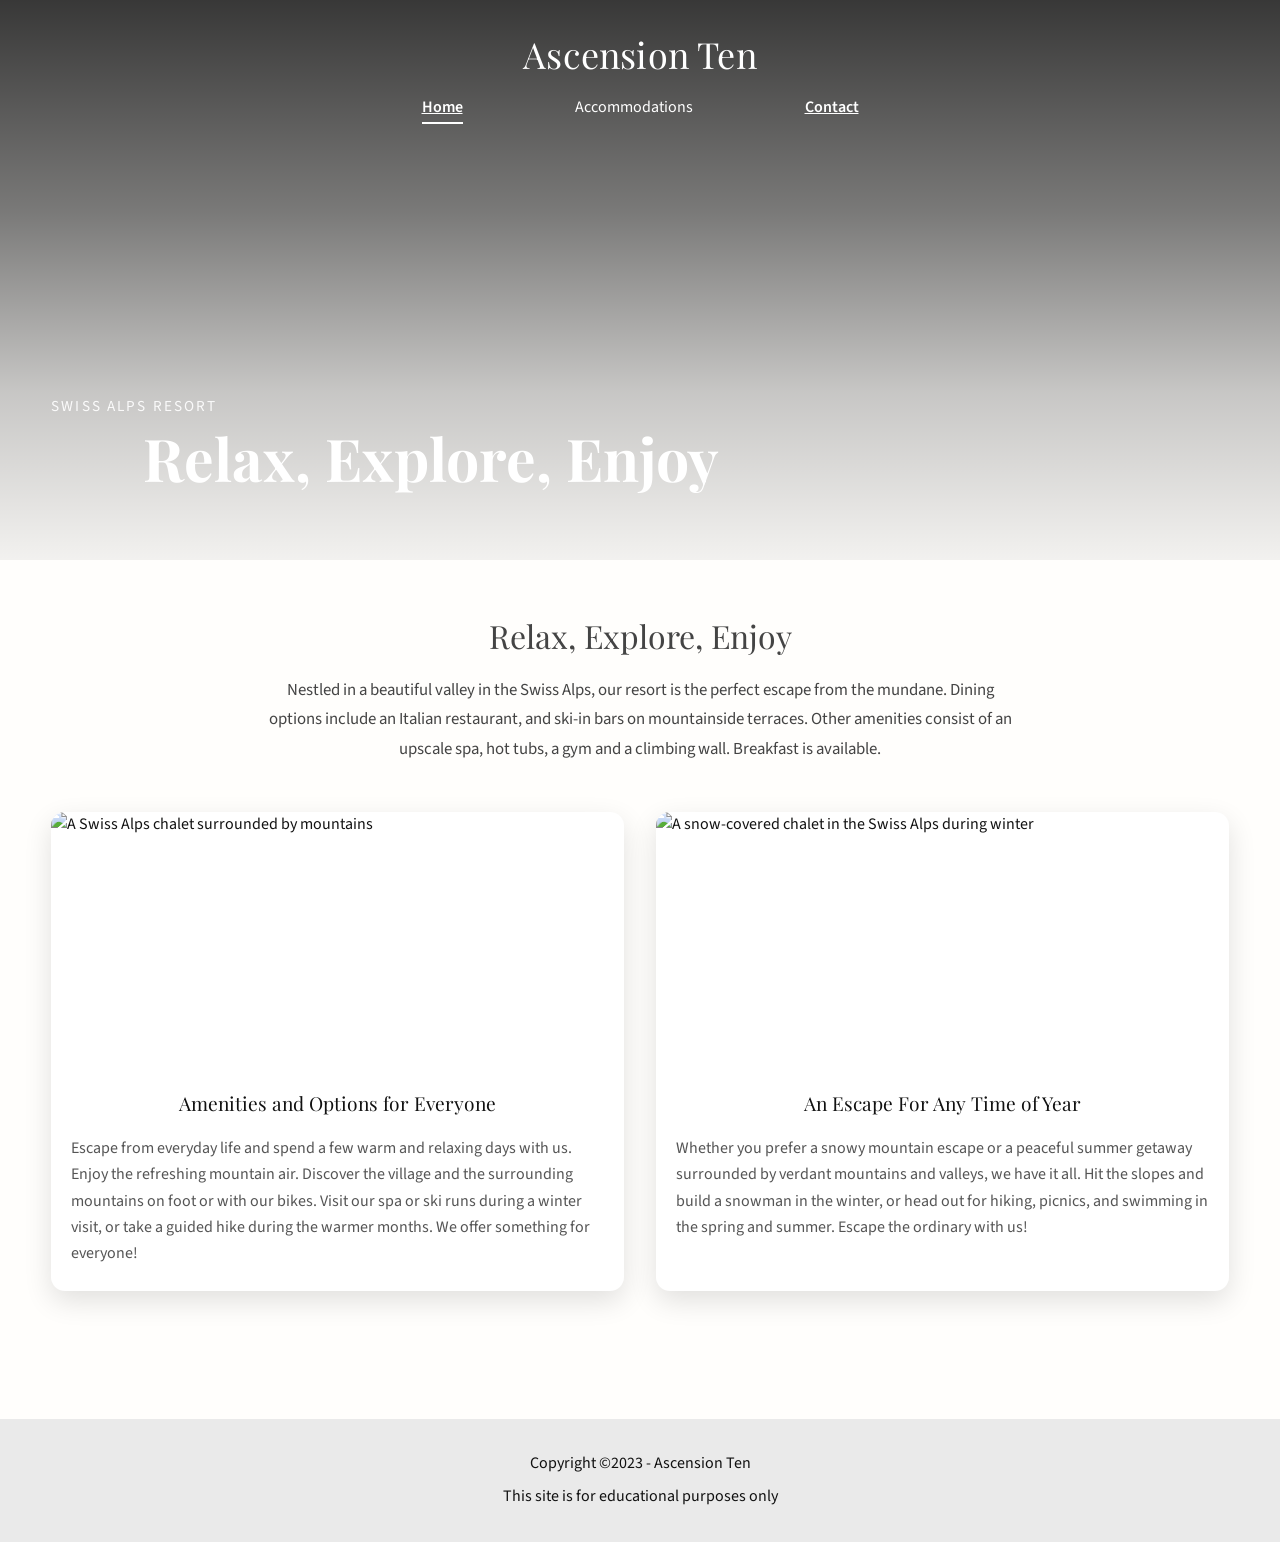
==== index.html @ b1eeafda "Add files via upload uploaded files" ====
<!doctype html>
<html lang="en">
  <head>
    <meta charset="utf-8">
    <meta name="viewport" content="width=device-width, initial-scale=1">

    <title>Ascension Ten</title>

    <meta name="author" content="Brian Love II">
    <meta
      name="description"
      content="Ascension Ten resort homepage featuring amenities, accommodations, and a relaxing destination experience."
    >

    <!-- Favicon -->
    <link rel="icon" href="images/A10favicon.ico" type="image/x-icon">
    <link rel="shortcut icon" href="images/A10favicon.ico" type="image/x-icon">

    <!-- Google Fonts -->
    <link rel="preconnect" href="https://fonts.googleapis.com">
    <link rel="preconnect" href="https://fonts.gstatic.com" crossorigin>
    <link
      href="https://fonts.googleapis.com/css2?family=Playfair+Display:wght@600;700&family=Source+Sans+3:wght@400;600&display=swap"
      rel="stylesheet"
    >

    <!-- Stylesheet -->
    <link rel="stylesheet" href="styles.css">
  </head>

  <body>
    <a class="skip-link" href="#main">Skip to main content</a>

    <div class="page">
      <header class="site-header">
        <div class="container header-inner">
          <h1 class="site-title">
            <a href="index.html">Ascension Ten</a>
          </h1>

          <nav class="site-nav" aria-label="Primary navigation">
            <ul class="nav-list">
              <li><a href="index.html" aria-current="page">Home</a></li>
              <li><span class="disabled-link" aria-disabled="true">Accommodations</span></li>
              <li><a href="contact.html">Contact</a></li>
            </ul>
          </nav>
        </div>

        <!-- Hero content (background image is decorative via CSS on .site-header) -->
        <section class="hero" aria-label="Welcome message">
          <div class="container hero-content">
            <p class="hero-kicker">Swiss Alps Resort</p>
            <h2 class="hero-tagline">Relax, Explore, Enjoy</h2>
          </div>
        </section>
      </header>

      <main id="main" class="site-main">
        <div class="container">
          <section class="intro" aria-label="Introduction">
            <h2 class="intro-title">Relax, Explore, Enjoy</h2>

            <p class="intro-text">
              Nestled in a beautiful valley in the Swiss Alps, our resort is the perfect escape from the mundane. Dining options include an
              Italian restaurant, and ski-in bars on mountainside terraces. Other amenities consist of an upscale spa, hot tubs, a gym and a
              climbing wall. Breakfast is available.
            </p>
          </section>

          <section class="features" aria-label="Resort highlights">
            <article class="feature">
              <img
                src="images/swiss-chalet.jpg"
                alt="A Swiss Alps chalet surrounded by mountains"
                width="560"
                height="320"
              >
              <h3 class="feature-title">Amenities and Options for Everyone</h3>
              <p class="feature-text">
                Escape from everyday life and spend a few warm and relaxing days with us. Enjoy the refreshing mountain air. Discover the
                village and the surrounding mountains on foot or with our bikes. Visit our spa or ski runs during a winter visit, or take a
                guided hike during the warmer months. We offer something for everyone!
              </p>
            </article>

            <article class="feature">
              <img
                src="images/snowy-chalet.jpg"
                alt="A snow-covered chalet in the Swiss Alps during winter"
                width="560"
                height="320"
              >
              <h3 class="feature-title">An Escape For Any Time of Year</h3>
              <p class="feature-text">
                Whether you prefer a snowy mountain escape or a peaceful summer getaway surrounded by verdant mountains and valleys, we have
                it all. Hit the slopes and build a snowman in the winter, or head out for hiking, picnics, and swimming in the spring and
                summer. Escape the ordinary with us!
              </p>
            </article>
          </section>
        </div>
      </main>

      <footer class="site-footer">
        <div class="container">
          <p>Copyright ©2023 - Ascension Ten</p>
          <p>This site is for educational purposes only</p>
        </div>
      </footer>
    </div>
  </body>
</html>
---- styles.css ----
/* http://meyerweb.com/eric/tools/css/reset/ 
   v2.0 | 20110126
   License: none (public domain)
*/
html, body, div, span, applet, object, iframe,
h1, h2, h3, h4, h5, h6, p, blockquote, pre,
a, abbr, acronym, address, big, cite, code,
del, dfn, em, img, ins, kbd, q, s, samp,
small, strike, strong, sub, sup, tt, var,
b, u, i, center,
dl, dt, dd, ol, ul, li,
fieldset, form, label, legend,
table, caption, tbody, tfoot, thead, tr, th, td,
article, aside, canvas, details, embed, 
figure, figcaption, footer, header, hgroup, 
menu, nav, output, ruby, section, summary,
time, mark, audio, video {
  margin: 0;
  padding: 0;
  border: 0;
  font-size: 100%;
  font: inherit;
  vertical-align: baseline;
}
article, aside, details, figcaption, figure, 
footer, header, hgroup, menu, nav, section {
  display: block;
}
body { line-height: 1; }
ol, ul { list-style: none; }
blockquote, q { quotes: none; }
blockquote:before, blockquote:after,
q:before, q:after { content: ""; content: none; }
table { border-collapse: collapse; border-spacing: 0; }

/* GLOBAL BOX SIZING */
*,
*::before,
*::after {
  box-sizing: border-box;
}

/* VARIABLES / BASE */
:root {
  /* REQUIRED fixed width: 1280px OR 1440px */
  --max-width: 1280px;
  --page-padding: 4%;

  --bg: #fffefc;
  --text: #121212;
  --muted: #444;

  --shadow: 0 10px 28px rgba(0, 0, 0, 0.12);
  --radius: 14px;
}

body {
  font-family: "Source Sans 3", system-ui, -apple-system, "Segoe UI", Roboto, Arial, sans-serif;
  background: var(--bg);
  color: var(--text);
  line-height: 1.6;
  font-size: 1rem;
}

img {
  max-width: 100%;
  height: auto;
  display: block;
}

.radio-group input[type="radio"] {
  width: 3em;
  height: 3em;
  accent-color: #333;
}

.page {
  min-height: 100vh;
  display: flex;
  flex-direction: column;
}

/* Fixed-width centered content */
.container {
  width: min(var(--max-width), calc(100% - (var(--page-padding) * 2)));
  margin: 0 auto;
}

.site-main {
  flex: 1;
  padding: 3rem 0 4rem;
}

/* ACCESSIBILITY */
.skip-link {
  position: absolute;
  left: -999px;
  top: auto;
  width: 1px;
  height: 1px;
  overflow: hidden;
}
.skip-link:focus {
  left: 1rem;
  top: 1rem;
  width: auto;
  height: auto;
  padding: 0.75rem 1rem;
  background: #fff;
  border: 2px solid #000;
  z-index: 1000;
}

/* HEADER + HERO (background image) */
.site-header {
  position: relative;
  background: url("images/swiss-valley.jpg") center/cover no-repeat;
  color: #fff;
  min-height: 560px;
  display: flex;
  flex-direction: column;
}

/* Overlay for readability */
.site-header::before {
  content: "";
  position: absolute;
  inset: 0;
  background: linear-gradient(
    to bottom,
    rgba(0, 0, 0, 0.78) 0%,
    rgba(0, 0, 0, 0.52) 38%,
    rgba(0, 0, 0, 0.22) 70%,
    rgba(0, 0, 0, 0.05) 100%
  );
  z-index: 0;
}

.header-inner,
.hero,
.hero-content {
  position: relative;
  z-index: 1;
}

.header-inner {
  padding: 1.6rem 0 1.25rem;
  display: flex;
  flex-direction: column;
  align-items: center;
  gap: 0.75rem;
  text-align: center;
}

.site-title {
  font-family: "Playfair Display", Georgia, serif;
  font-size: 2.25rem;
  letter-spacing: 0.2px;
}
.site-title a {
  color: #fff;
  text-decoration: none;
}

/* Navigation */
.nav-list {
  display: flex;
  gap: 7rem;
  justify-content: center;
  flex-wrap: wrap;
}

.site-nav a,
.site-nav a:visited {
  color: #fff;
  font-weight: 600;
  padding-bottom: 4px;
  border-bottom: 2px solid transparent;
}

.site-nav a:hover,
.site-nav a:focus-visible {
  outline: none;
  border-color: #fff;
}

.site-nav a[aria-current="page"] {
  border-color: #fff;
}

.site-nav a[aria-disabled="true"] {
  opacity: 0.65;
  pointer-events: none;
}

/* Hero content layout  */
.hero {
  flex: 1;
  display: flex;
  align-items: flex-end;
}
.hero-content {
  padding: 0 0 3.25rem;
}
.hero-kicker {
  font-size: 0.95rem;
  letter-spacing: 0.14em;
  text-transform: uppercase;
  opacity: 0.92;
  margin-bottom: 0.35rem;
}
.hero-tagline {
  font-family: "Playfair Display", Georgia, serif;
  font-weight: 700;
  font-size: clamp(2.3rem, 4.6vw, 3.7rem);
  line-height: 1.15;
  max-width: 20ch;
}

/* Contact page hero uses a blank element for spacing */
.hero--blank {
  flex: 1;
}

/* TYPOGRAPHY / INTRO */
h2 {
  font-family: "Playfair Display", Georgia, serif;
  font-size: 2rem;
  text-align: center;
  margin-bottom: 1rem;
}

h3 {
  font-family: "Playfair Display", Georgia, serif;
  font-size: 1.2rem;
  margin-bottom: 0.5rem;
}

.intro {
  max-width: 760px;
  margin: 0 auto 3rem;
  text-align: center;
  line-height: 1.75;
  color: var(--muted);
}

.intro-title {
  margin-bottom: 0.75rem;
}

.intro-text {
  color: var(--muted);
  font-size: 1.05rem;
}

/* INDEX: FEATURES */
.features {
  display: grid;
  grid-template-columns: 1fr 1fr;
  gap: 2rem;
}

.feature {
  background: #fff;
  border-radius: var(--radius);
  overflow: hidden;
  box-shadow: var(--shadow);
  padding-bottom: 1.5rem;
  transition: transform 0.18s ease;
}

.feature:hover {
  transform: translateY(-2px);
}

.feature img {
  width: 100%;
  height: 260px;
  object-fit: cover;
}

.feature-title {
  padding: 1rem 1.25rem 0.5rem;
  text-align: center;
  color: #111;
}

.feature-text {
  padding: 0 1.25rem;
  line-height: 1.65;
  color: #555;
}

/* CONTACT: BANNER + GRID */
.contact-banner {
  margin: 0 auto 2rem;
}
.contact-banner img {
  width: 100%;
  height: 340px;
  object-fit: cover;
  border-radius: var(--radius);
  box-shadow: var(--shadow);
}

.contact-grid {
  display: grid;
  grid-template-columns: 1fr 1fr;
  gap: 2rem;
  align-items: start;
  margin-top: 0.5rem;
}

/* Left column */
.contact-info-title {
  text-align: left;
  margin-bottom: 0.75rem;
}

.contact-info p + p {
  margin-top: 0.9rem;
}

/* FORM */
.form {
  background: #fff;
  padding: 2rem;
  border-radius: var(--radius);
  box-shadow: var(--shadow);
}

.field {
  margin-bottom: 1.25rem;
  display: flex;
  flex-direction: column;
}

label {
  font-weight: 600;
  margin-bottom: 0.35rem;
  color: #111;
}

input,
select,
textarea {
  padding: 0.8rem;
  border-radius: 10px;
  border: 1px solid #cfcfcf;
  font-family: inherit;
  background: #f1f1f1;
}

textarea {
  min-height: 140px;
  resize: vertical;
}

.fieldset {
  border: 1px solid #cfcfcf;
  padding: 1rem;
  border-radius: 10px;
  margin-bottom: 1.25rem;
}

.fieldset legend {
  font-weight: 700;
  padding: 0 0.4rem;
  color: #111;
}

/* Radios side-by-side */
.radio-group {
  display: flex;
  gap: 2rem;
  flex-wrap: wrap;
  margin-top: 0.2rem;
}

.radio-pill {
  display: flex;
  align-items: center;
  gap: 0.5rem;
  padding: 0.75rem 1rem;
  border: 1px solid #cfcfcf;
  border-radius: 10px;
  background: #f2f2f2;
  cursor: pointer;
  font-size: 2rem;
  line-height: 1.2;
}

.radio-pill input[type="radio"] {
  width: 2rem;
  height: 1.3em;
  margin: 0;
  accent-color: #333;
}

.radio-group label {
  display: flex;
  align-items: center;
  gap: 0.4em;
}

/* Font size for radio button labels */
.radio-group label {
  font-size: 1.3em;
}

/* Larger heading for Plan Your Stay section */
.contact-info-title {
  font-size: 1.5em;
}

/* Larger text for Plan Your Stay section */
.contact-info {
  font-size: 1.1em;
}

/* Form pseudo-class requirements */
input:focus-visible,
select:focus-visible,
textarea:focus-visible {
  outline: 3px solid #000;
  outline-offset: 2px;
}

input:invalid,
select:invalid,
textarea:invalid {
  border-color: #b30000;
}

/* Submit button hover + focus */
.btn {
  background: #000;
  color: #fff;
  padding: 0.95rem;
  border: none;
  border-radius: 10px;
  font-weight: 600;
  cursor: pointer;
  width: 100%;
  transition: background 0.2s ease, transform 0.2s ease;
}

.btn:hover {
  background: #333;
  transform: translateY(-1px);
}

.btn:focus-visible {
  outline: 3px solid #000;
  outline-offset: 3px;
}

/* FOOTER */
.site-footer {
  background: #eaeaea;
  padding: 2rem 0;
  text-align: center;
  margin-top: 4rem;
  color: #111;
}

.site-footer p + p {
  margin-top: 0.5rem;
}

/* RESPONSIVE */
@media (max-width: 900px) {
  .site-header {
    min-height: 460px;
  }

  .features {
    grid-template-columns: 1fr;
  }

  .contact-grid {
    grid-template-columns: 1fr;
  }

  .contact-banner img {
    height: 300px;
  }

  .hero-content {
    padding-bottom: 2.5rem;
  }
}

@media (max-width: 600px) {
  .nav-list {
    gap: 1.25rem;
  }

  .site-title {
    font-size: 2rem;
  }

  .header-inner {
    padding: 1.25rem 0 1rem;
  }
}
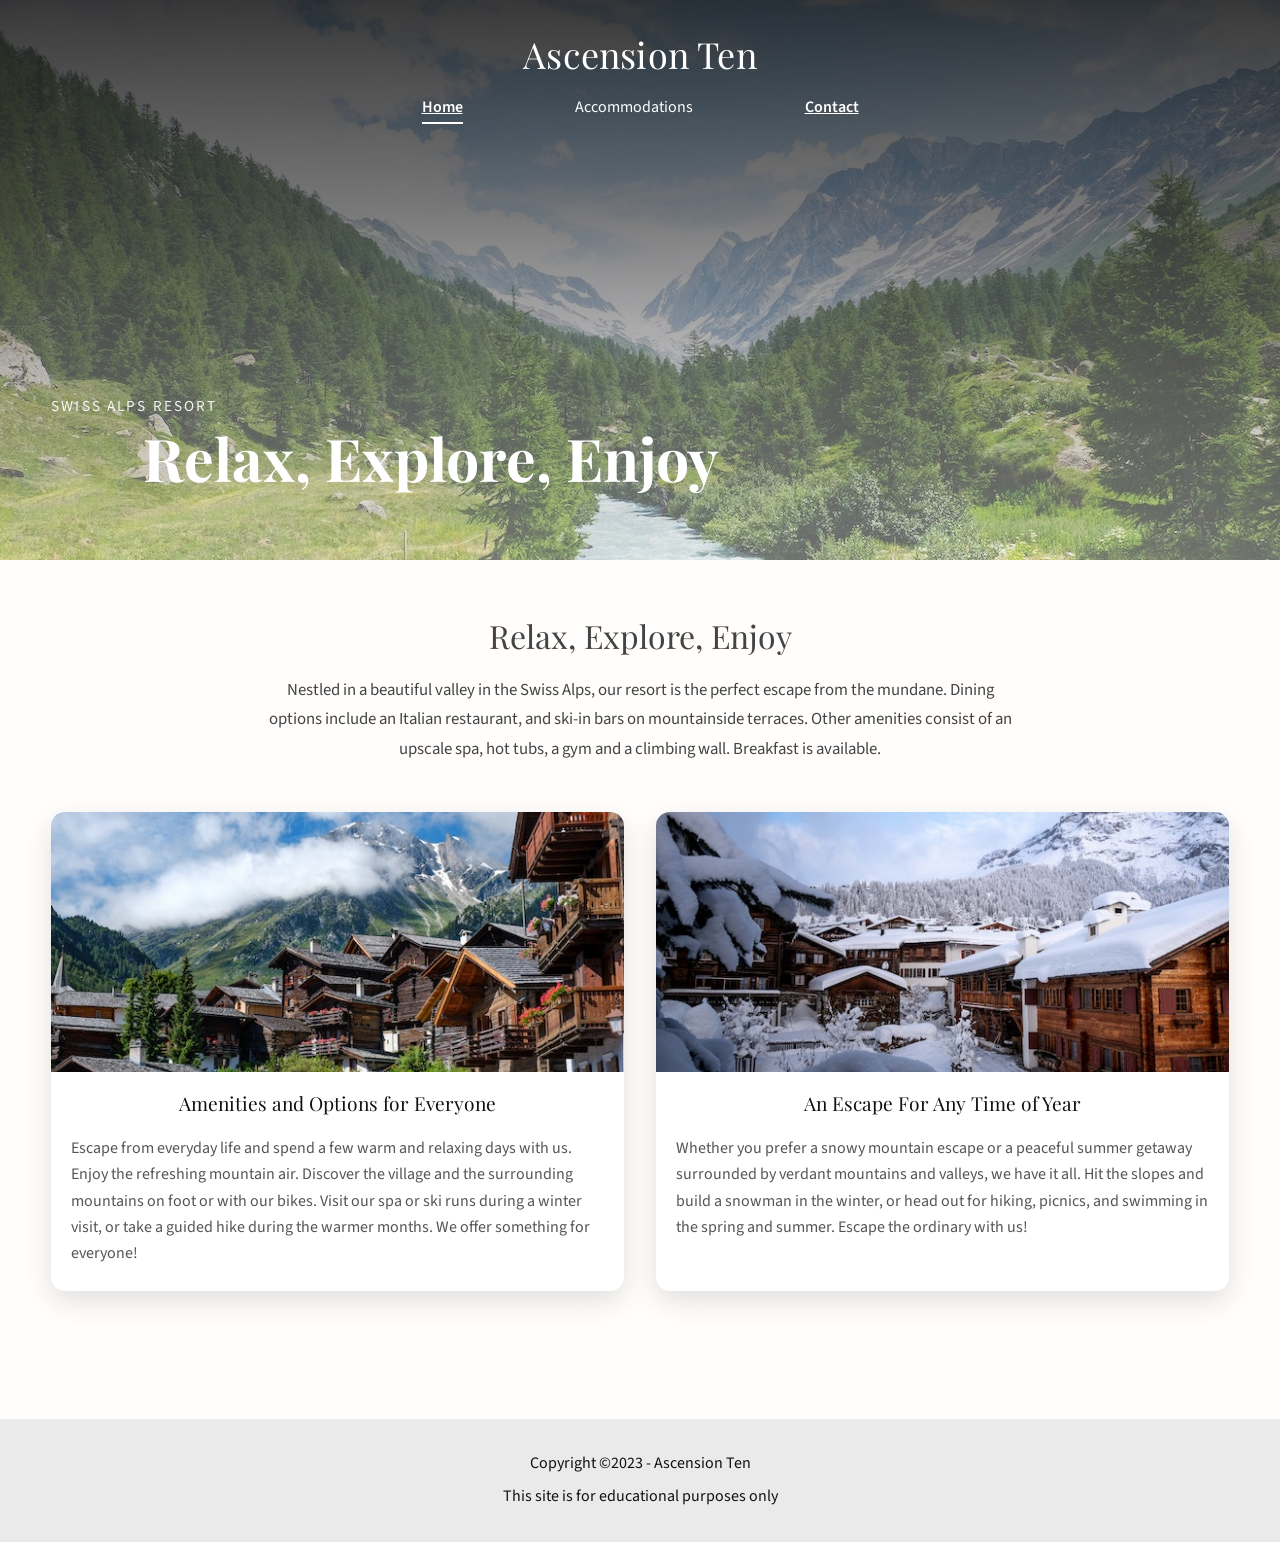
==== commit 6581ba47: "Favicon Fix Favicon fix" ====
--- a/index.html
+++ b/index.html
@@ -13,8 +13,8 @@
     >
 
     <!-- Favicon -->
-    <link rel="icon" href="images/A10favicon.ico" type="image/x-icon">
-    <link rel="shortcut icon" href="images/A10favicon.ico" type="image/x-icon">
+    <link rel="icon" href="/images/A10favicon.ico" type="image/x-icon">
+    <link rel="shortcut icon" href="/images/A10favicon.ico" type="image/x-icon">
 
     <!-- Google Fonts -->
     <link rel="preconnect" href="https://fonts.googleapis.com">
